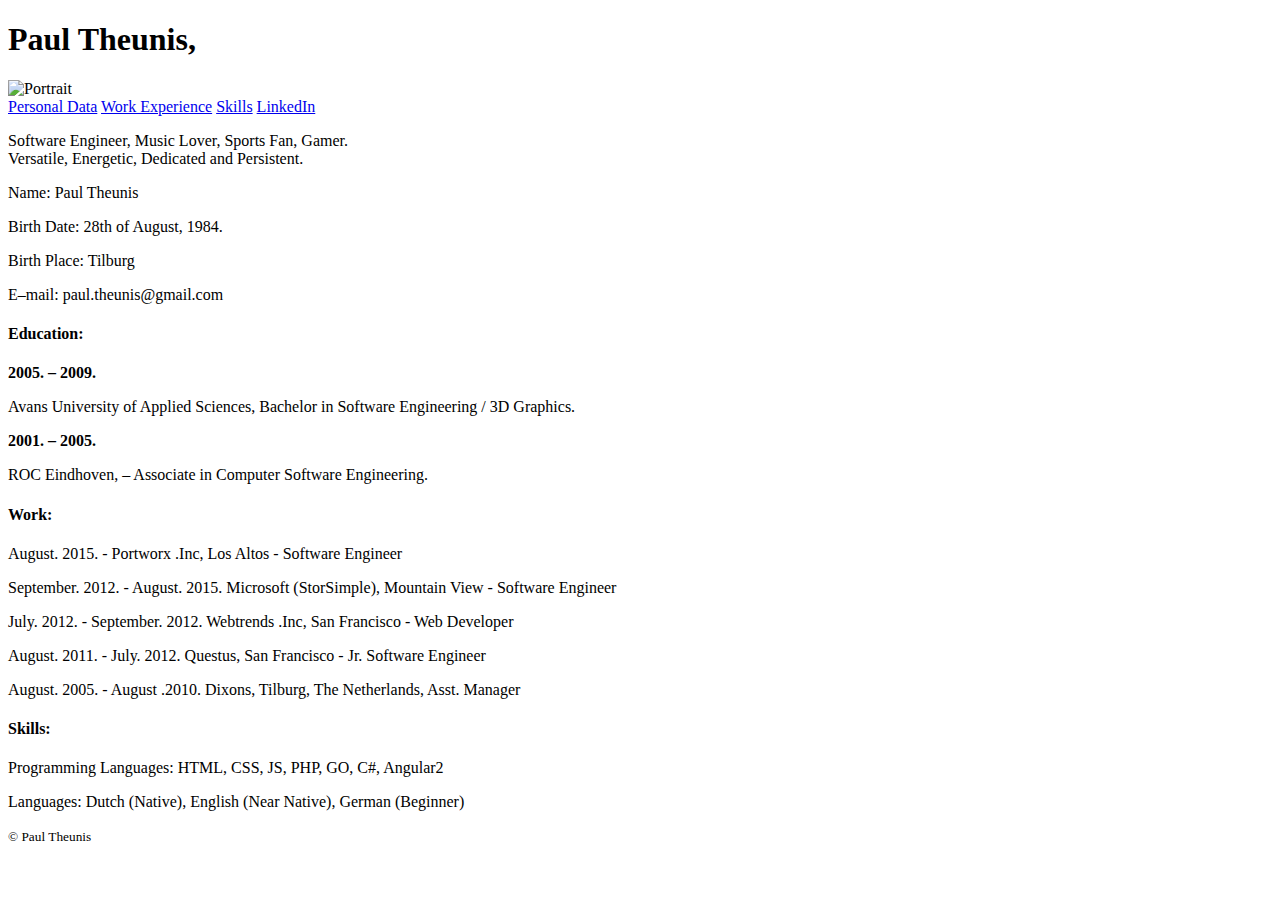
==== index.html @ c6dabdcf "fix index.html" ====
<!DOCTYPE html>
<html lang="en-US">

  <head>
    <meta name="viewport" content="width=device-width, initial-scale=1.0">
    <meta charset="UTF-8">
    <title>Paul Theunis</title>
    <meta name="description" content="Paul Theunis - Resume">
    <meta name="keywords" content="paul theunis, software engineer, programmer">
    <meta name="author" content="Paul Theunis">
    <link rel="icon" type="image/png" href="static/images/favicon-16x16.png" sizes="16x16">
    <link rel="icon" type="image/png" href="static/images/favicon-32x32.png" sizes="32x32">
    <link rel="icon" type="image/png" href="static/images/favicon-192x192.png" sizes="192x192">
    <link href="https://fonts.googleapis.com/css?family=Space+Mono:400,400i,700,700i&display=swap&subset=latin-ext" rel="stylesheet">
    <link rel="stylesheet" href="static/css/style.css">
  </head>

  <body>
    <div class="sidebar">
      <div class="container">
        <div class="title">
          <h1>Paul Theunis,</h1>
          <h3></h3>
        </div>
        <div class="text-center portrait">
          <img src="images/paul_2020.jpg" alt="Portrait" width="100%">
        </div>
        <div class="links">
          <span><a href="#personal-data"><i class="icon-user-circle-o"></i> Personal Data</a></span>
          <span><a href="#work-experience"><i class="icon-briefcase"></i> Work Experience</a></span>
          <span><a href="#skills"><i class="icon-lightbulb"></i> Skills</a></span>
          <span><a href="https://www.linkedin.com/in/paultheunis/"><i class="icon-linkedin"></i> LinkedIn</a></span>
        </div>
      </div>
    </div>

    <div class="content">
      <section id="about-me`" class="panel text-center">
        <p>Software Engineer, Music Lover, Sports Fan, Gamer.</br>
          Versatile, Energetic, Dedicated and Persistent.</p>
      </section>

      <section id="bio-education" class="container">
        <div class="row">
          <div id="bio" class="panel">
            <p>
              <span class="left">Name:</span>
              <span class="right">Paul Theunis</span>
            </p>
            <p>
              <span class="left">Birth Date:</span>
              <span class="right">28th of August, 1984.</span>
            </p>
            <p>
              <span class="left">Birth Place:</span>
              <span class="right">Tilburg</span>
            </p>
            <p>
              <span class="left">E–mail:</span>
              <span class="right">paul.theunis@gmail.com</span>
            </p>
          </div>

          <div id="education" class="panel">
            <h4>Education:</h4>
            <p class="left"><b>2005. – 2009.</b></p>
            <p>Avans University of Applied Sciences, Bachelor in Software Engineering / 3D Graphics.</p>
            <p class="left"><b>2001. – 2005.</b></p>
            <p>ROC Eindhoven, – Associate in Computer Software Engineering.</p>
          </div>
        </div>
      </section>

      <section id="work" class="panel">
        <div class="row">
            <h4>Work:</h4>
            <p>
              <span class="left">August. 2015. - </span>
              <span class="right">Portworx .Inc, Los Altos - Software Engineer</span>
            </p>
            <p>
              <span class="left">September. 2012. - August. 2015.</span>
              <span class="right">Microsoft (StorSimple), Mountain View - Software Engineer</span>
            </p>
            <p>
              <span class="left">July. 2012. - September. 2012.</span>
              <span class="right">Webtrends .Inc, San Francisco - Web Developer</span>
            </p>
            <p>
              <span class="left">August. 2011. - July. 2012.</span>
              <span class="right">Questus, San Francisco - Jr. Software Engineer</span>
            </p>
            <p>
              <span class="left">August. 2005. - August .2010.</span>
              <span class="right">Dixons, Tilburg, The Netherlands, Asst. Manager</span>
            </p>
          </div>
      </section>

      <section id="skills" class="panel">
        <div class="row">
          <div>
            <h4>Skills:</h4>
            <p>
              <span class="left">Programming Languages:</span>
              <span class="right"> HTML, CSS, JS, PHP, GO, C#, Angular2</span>
            </p>
            <p>
              <span class="left">Languages: </span>
              <span class="right"> Dutch (Native), English (Near Native), German (Beginner)</span>
            </p>
          </div>
        </div>
      </section>


      <section id="footer" class="panel">
        <div class="row">
          <div class="text-center">
            <p><small>&copy; Paul Theunis</small></p>
          </div>
        </div>
      </section>
    </div>
  </body>

</html>
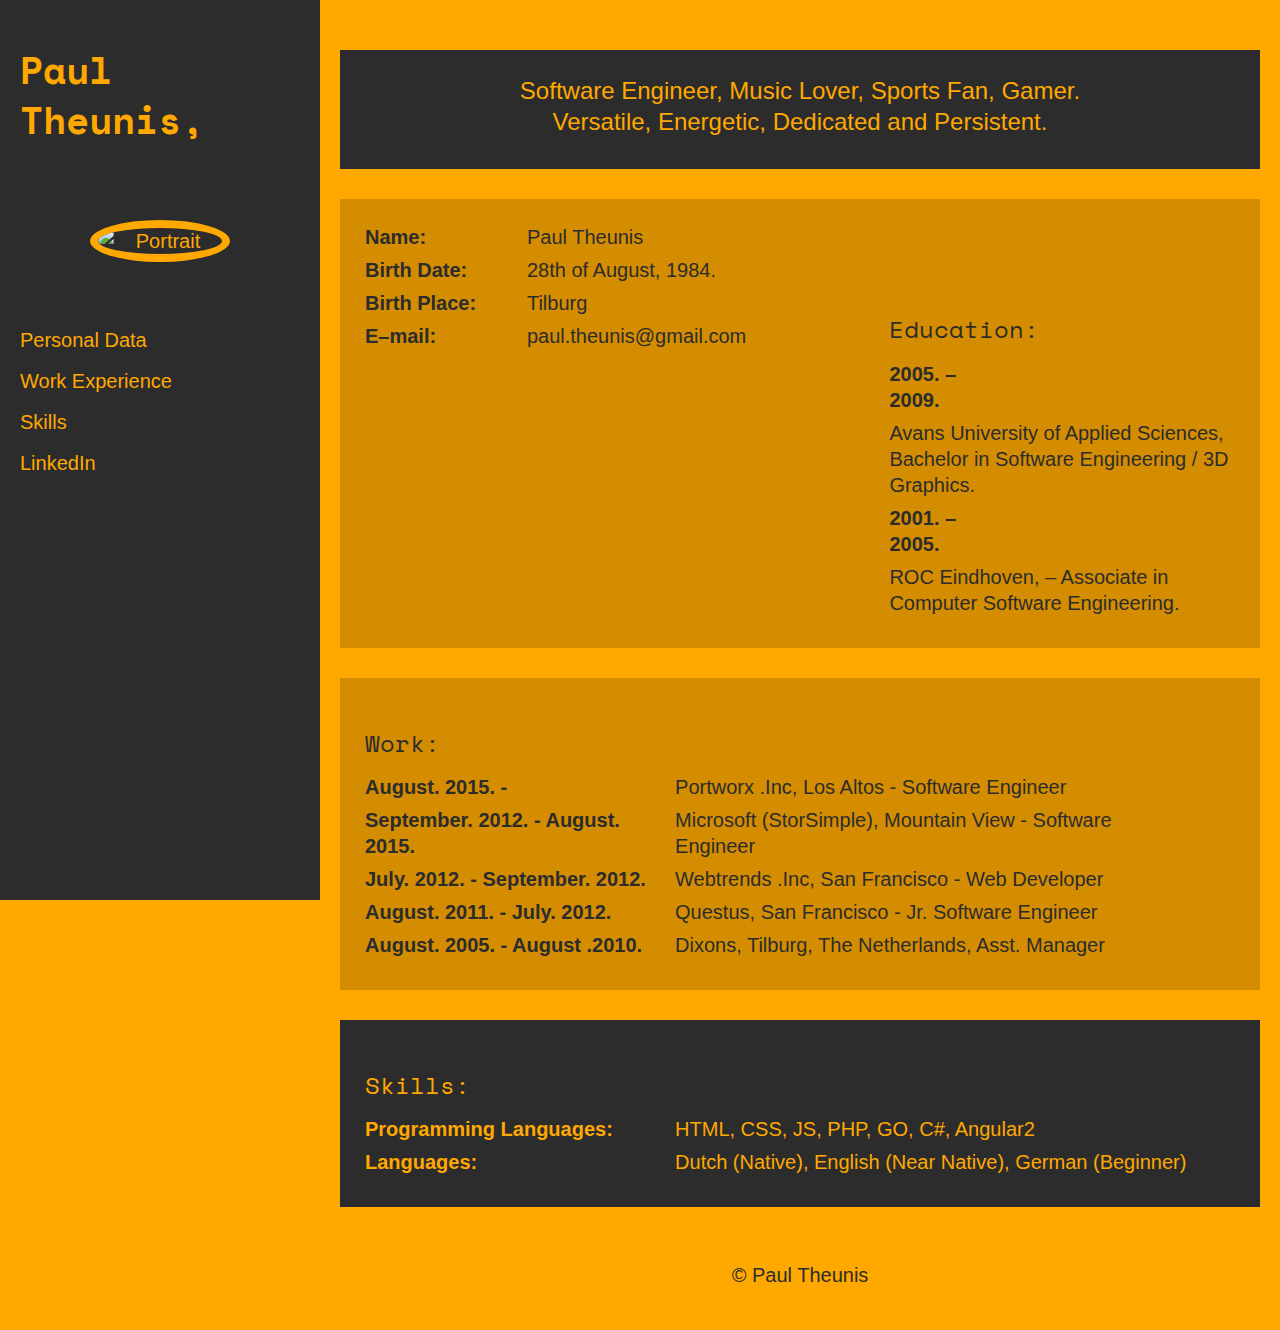
==== commit 14211aa0: "style changes" ====
--- a/index.html
+++ b/index.html
@@ -35,7 +35,7 @@
     </div>
 
     <div class="content">
-      <section id="about-me`" class="panel text-center">
+      <section id="about-me" class="panel text-center">
         <p>Software Engineer, Music Lover, Sports Fan, Gamer.</br>
           Versatile, Energetic, Dedicated and Persistent.</p>
       </section>
--- a/static/css/style.css
+++ b/static/css/style.css
@@ -0,0 +1,289 @@
+/* Reset */
+
+/* http://meyerweb.com/eric/tools/css/reset/
+v2.0 | 20110126
+License: none (public domain)
+*/
+
+html, body, div, span, applet, object, iframe,
+h1, h2, h3, h4, h5, h6, p, blockquote, pre,
+a, abbr, acronym, address, big, cite, code,
+del, dfn, em, img, ins, kbd, q, s, samp,
+small, strike, strong, sub, sup, tt, var,
+b, u, i, center,
+dl, dt, dd, ol, ul, li,
+fieldset, form, label, legend,
+table, caption, tbody, tfoot, thead, tr, th, td,
+article, aside, canvas, details, embed,
+figure, figcaption, footer, header, hgroup,
+menu, nav, output, ruby, section, summary,
+time, mark, audio, video {
+  margin: 0;
+  padding: 0;
+  border: 0;
+  font-size: 100%;
+  font: inherit;
+  vertical-align: baseline;
+}
+/* HTML5 display-role reset for older browsers */
+article, aside, details, figcaption, figure,
+footer, header, hgroup, menu, nav, section {
+  display: block;
+}
+body {
+  line-height: 1;
+}
+ol, ul {
+  list-style: none;
+}
+blockquote, q {
+  quotes: none;
+}
+blockquote:before, blockquote:after,
+q:before, q:after {
+  content: '';
+  content: none;
+}
+table {
+  border-collapse: collapse;
+  border-spacing: 0;
+}
+
+
+/* Style */
+* {
+  -webkit-box-sizing: border-box;
+  -moz-box-sizing: border-box;
+  -ms-box-sizing: border-box;
+  box-sizing: border-box;
+}
+
+html, html a {
+  -webkit-font-smoothing: antialiased;
+  text-shadow: 1px 1px 1px rgba(0,0,0,0.004);
+}
+
+body {
+  background-color: #FFA800;
+  color: #2C2C2C;
+  font-family: 'Lato', sans-serif;
+  font-size: 20px;
+  line-height: 1.3;
+}
+
+section {
+  margin-top: 30px;
+}
+
+h1, h2, h3, h4, h5, h6 {
+  font-family: 'Space Mono', serif;
+  font-weight: 700;
+  margin-top: 25px;
+}
+
+h1 {
+  font-size: 2.4rem;
+}
+
+h3 {
+  font-size: 2.2rem;
+}
+
+h4 {
+  font-size: 1.5rem;
+  font-weight: 300;
+  margin-bottom: 15px;
+}
+
+p {
+  margin-bottom: 7px;
+}
+
+a {
+  color: #FFA800;
+  text-decoration: none;
+}
+
+a:hover {
+  font-weight: 500;
+}
+
+.sidebar {
+  background-color: #2C2C2C;
+  color: #FFA800;
+  position: fixed;
+  top: 0;
+  bottom: 0;
+  left: 0;
+  width: 25%;
+  overflow: auto;
+}
+
+.sidebar img {
+  border: 8px solid #FFA800;
+  width: 50%;
+  border-radius: 50%;
+  max-width: 250px;
+  margin: 50px auto;
+  display: inline-block;
+}
+
+.sidebar h3 {
+  font-family: 'Lato', sans-serif;
+  font-weight: 300;
+}
+
+.sidebar .links span {
+  transform: scale(1);
+  transition: .2s;
+}
+
+.sidebar .links span:hover {
+  transform: scale(1.005);
+  transition: .2s;
+}
+
+.content {
+  position: absolute;
+  right: 0;
+  width: 75%;
+}
+
+.sidebar,
+.content {
+  padding: 20px;
+}
+
+.text-center {
+  text-align: center;
+}
+
+.panel {
+  padding: 25px;
+}
+
+.panel span {
+  display: inline-block;
+  vertical-align: top;
+}
+
+.panel .right {
+  width: 60%
+}
+
+.panel .left {
+  width: 35%;
+  font-weight: 700;
+}
+
+#about-me {
+  font-size: 1.2em;
+}
+
+#about-me, #skills {
+  background-color: #2C2C2C;
+  color: #FFA800;
+}
+
+#bio-education, #education, #work {
+  background-color: #D48C00;
+}
+
+#bio-education::after {
+  content: "";
+  display: table;
+  clear: both;
+}
+
+#bio {
+  float: left;
+  width: 54%;
+  margin-right: 3%;
+}
+
+#education {
+  float: left;
+  width: 43%
+}
+
+#footer {
+  padding-bottom: 15px;
+}
+
+@media all and (min-width: 1020px) {
+  .sidebar span {
+    display: block;
+    margin-top: 15px;
+  }
+
+  #bio, #education {
+    min-height: 420px;
+  }
+
+  #education {
+    padding-top: 90px;
+  }
+}
+
+@media all and (max-width: 1020px) {
+  .sidebar,
+  .content {
+    width: 100%;
+    position: static;
+    top: auto;
+    right: auto;
+    bottom: auto;
+    left: auto;
+  }
+
+  .sidebar .title,
+  .sidebar .portrait {
+    display: inline-block;
+    width: 40%;
+    margin-bottom: 30px;
+  }
+
+  .sidebar .portrait {
+    text-align: right;
+  }
+
+  .sidebar img {
+    margin: 0;
+  }
+
+  .sidebar span {
+    margin: 20px 0;
+    display: inline-block;
+    width: 23%;
+  }
+
+  #bio,
+  #education {
+    float: none;
+    width: 100%
+  }
+
+  #education {
+    margin-top: 30px;
+  }
+
+  .panel .left,
+  .panel .right {
+    width: 100%;
+  }
+
+  .panel .left {
+    margin-top: 20px;
+  }
+}
+
+@media all and (max-width: 1020px) {
+  .sidebar .title,
+  .sidebar .portrait,
+  .sidebar span {
+    display: block;
+    width: 100%;
+    text-align: center;
+  }
+}
+
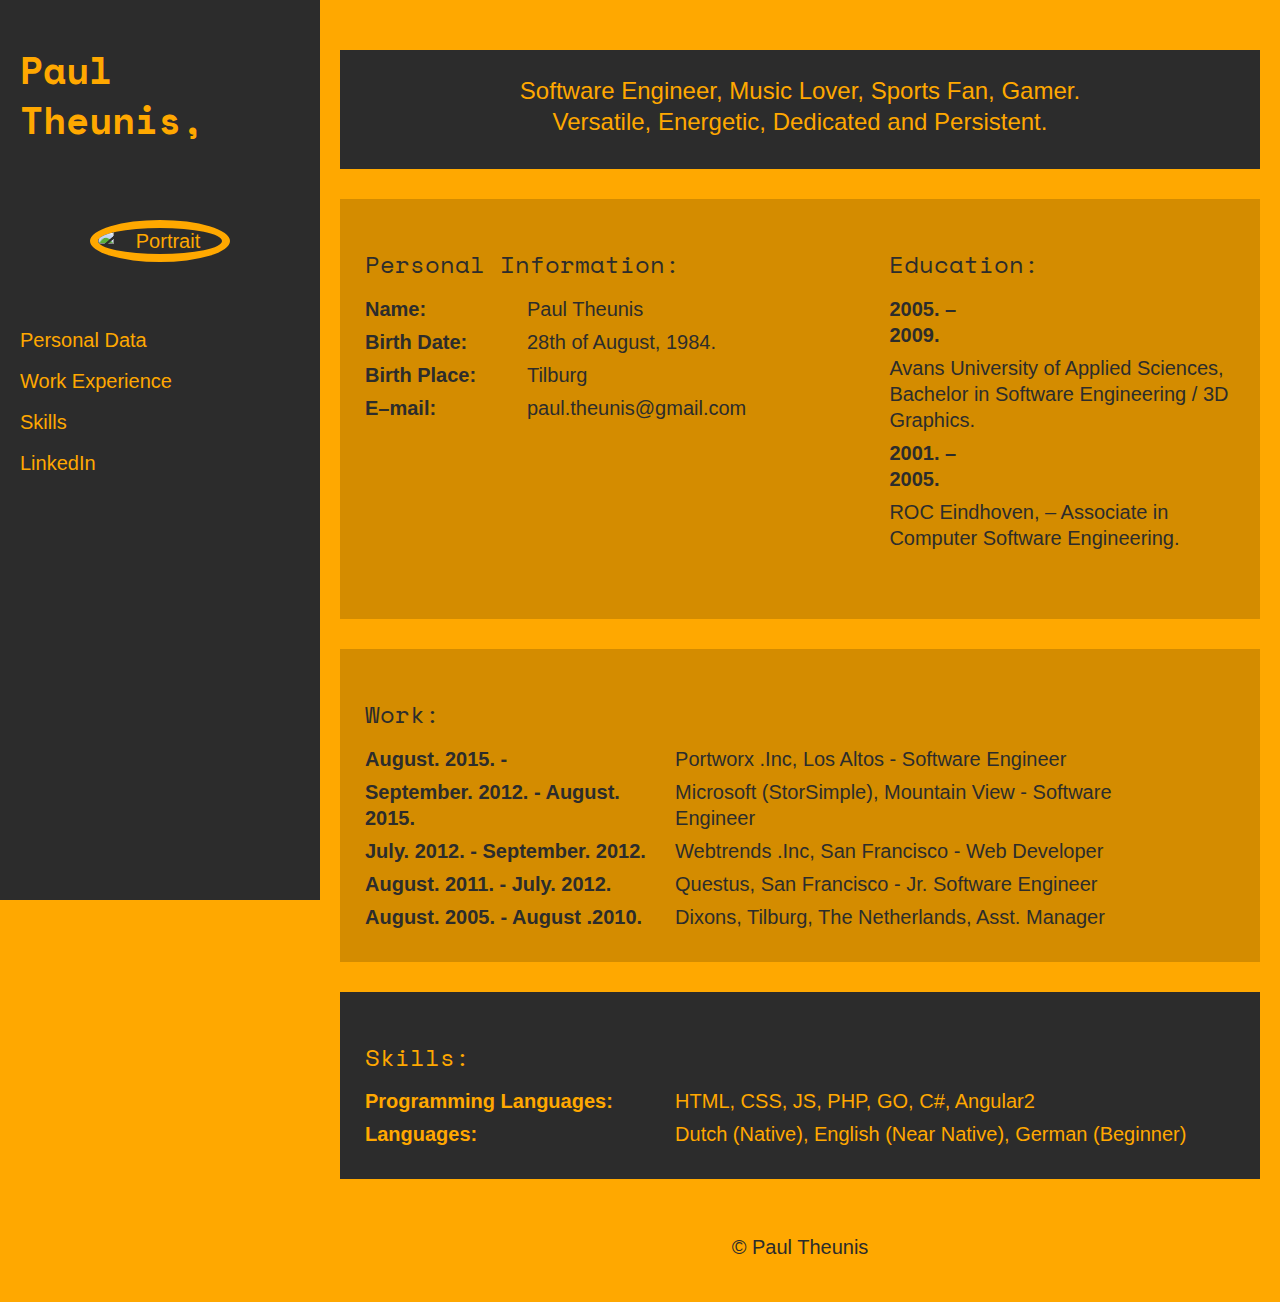
==== commit ffd71b98: "fix education box" ====
--- a/index.html
+++ b/index.html
@@ -23,7 +23,7 @@
           <h3></h3>
         </div>
         <div class="text-center portrait">
-          <img src="images/paul_2020.jpg" alt="Portrait" width="100%">
+          <img src="static/images/paul_2020.jpg" alt="Portrait" width="100%">
         </div>
         <div class="links">
           <span><a href="#personal-data"><i class="icon-user-circle-o"></i> Personal Data</a></span>
@@ -43,6 +43,7 @@
       <section id="bio-education" class="container">
         <div class="row">
           <div id="bio" class="panel">
+            <h4>Personal Information:</h4>
             <p>
               <span class="left">Name:</span>
               <span class="right">Paul Theunis</span>
--- a/static/css/style.css
+++ b/static/css/style.css
@@ -220,9 +220,6 @@
     min-height: 420px;
   }
 
-  #education {
-    padding-top: 90px;
-  }
 }
 
 @media all and (max-width: 1020px) {
